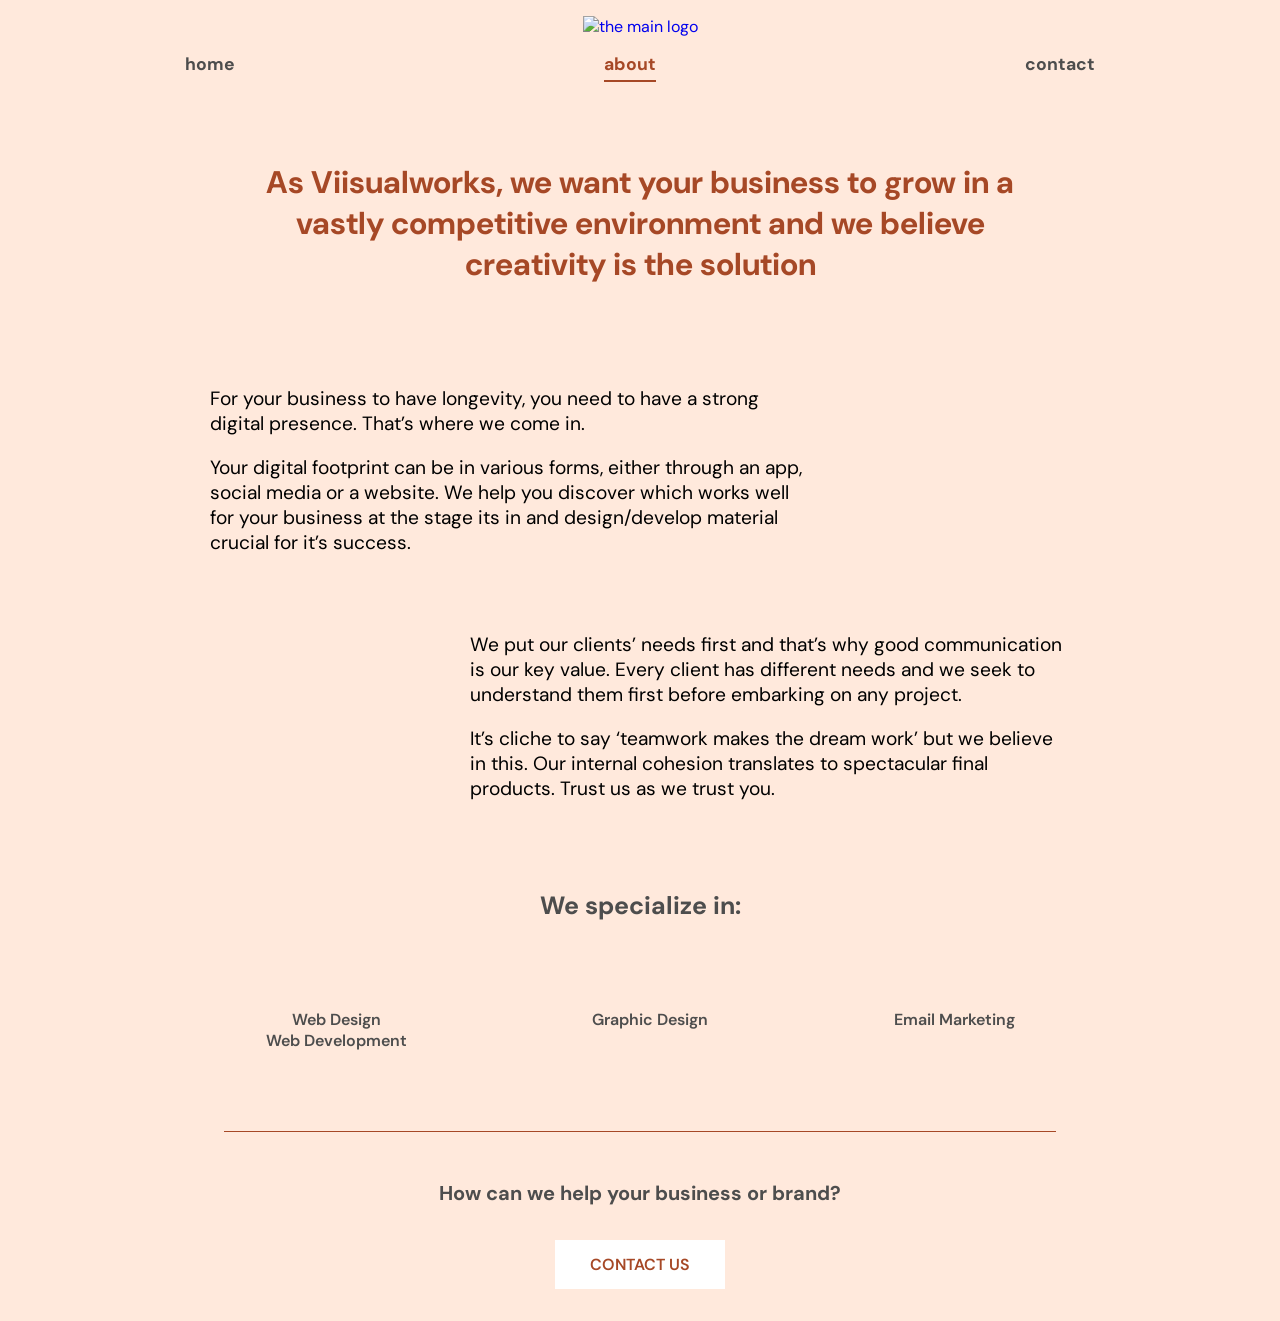
==== about.html @ 86d2685b "make responsive + navbar changes" ====
<!doctype html>
<html lang="en">

<head>
    <meta charset="utf-8">
    <meta name="viewport" content="width=device-width, initial-scale=1">
    <link rel="stylesheet" href="./styles.css">
    <link href="https://fonts.googleapis.com/css2?family=DM+Sans:wght@400;500;700&display=swap" rel="stylesheet">
    <link rel="apple-touch-icon" sizes="180x180" href="./assets/apple-touch-icon.png">
    <link rel="icon" type="image/png" sizes="32x32" href="./assets/favicon-32x32.png">
    <link rel="icon" type="image/png" sizes="16x16" href="./assets/favicon-16x16.png">
    <meta name="theme-color" content="#ffffff">
    <title> About:: Viisualworks </title>
</head>

<body class="about-page">
    <header>
        <a href="/"><img src="./assets/logo.svg" alt="the main logo" class="main-logo"></a>
        <div class="menu-links">
            <a href="/">home</a>
            <a href="./about" class="active">about</a>
            <a href="./contact">contact</a>
        </div>
    </header>

    <div class="about-section">
        <h3 class="our-belief">
            As Viisualworks, we want your business to grow in a vastly competitive environment and we believe creativity
            is
            the solution
        </h3>

        <div class="about-desc-1">
            <div>
                <p>For your business to have longevity, you need to have a strong digital presence. That’s where we come
                    in.
                </p>
                <p>Your digital footprint can be in various forms, either through an app, social media or a website. We
                    help
                    you discover which works well for your business at the stage its in and design/develop material
                    crucial
                    for it’s success.
                </p>
            </div>
            <div>
                <img src="./assets/illustration-1.png" alt="" class="">
            </div>
        </div>

        <div class="about-desc-2">
            <div>
                <img src="./assets/illustration-2.png" alt="" class="">
            </div>
            <div>
                <p>We put our clients’ needs first and that’s why good communication is our key value. Every client has
                    different needs and we seek to understand them first before embarking on any project.
                </p>
                <p>It’s cliche to say ‘teamwork makes the dream work’ but we believe in this. Our internal cohesion
                    translates to spectacular final products. Trust us as we trust you.
                </p>
            </div>
        </div>

        <div class="services">
            <h4> We specialize in: </h4>
            <div>
                <div class="icons">
                    <img src="./assets/web-dev.svg" alt="">
                    <p> Web Design <br> Web Development </p>
                </div>
                <div class="icons">
                    <img src="./assets/graphic-design.svg" alt="">
                    <p> Graphic Design </p>
                </div>
                <div class="icons">
                    <img src="./assets/mail-icon.svg" alt="">
                    <p> Email Marketing </p>
                </div>
            </div>
        </div>
    </div>

    <div class="main-separator"></div>

    <div class="help">
        <h5> How can we help your business or brand? </h5>
        <a href="./contact"> CONTACT US </a>
    </div>

    <script src="./scripts.js"></script>
</body>

</html>
---- styles.css ----
:root {
    --dark-grey: #4d4d4d;
    --cream: #FFE9DC;
    --brown: #A64826;
    --orange: #cd7a11;
}

html {
    font-size: 100%;
    /*16px*/
    margin: 0;
    font-family: 'DM Sans', sans-serif;
}

body {
    background-color: var(--cream);
    margin: 1em 0;
}

h1 {
    margin-top: 0;
    font-size: 3.052rem;
}

h2 {
    font-size: 2.441rem;
}

h3 {
    font-size: 1.953rem;
}

h4 {
    font-size: 1.563rem;
}

h5 {
    font-size: 1.25rem;
}

a,
a:hover {
    text-decoration: none;
}


header {
    text-align: center;
}

img.main-logo {
    width: 60px;
}

.menu-links {
    margin: 1em 0;
    display: flex;
    flex-direction: row;
    justify-content: space-around;
}

.menu-links a {
    text-decoration: none;
    color: var(--dark-grey);
    font-weight: bold;
    font-size: 1.1rem;
    padding-bottom: 5px;
    transition: 300ms;
}

.menu-links a:hover {
    color: var(--brown);
}

.menu-links a.active {
    color: var(--brown);
    border-bottom: 2px solid;
}

.home-section,
.about-section {
    margin: 5em 5em 4em 5em;
}

.brief-info {
    max-width: 850px;
}

.brief-info h1,
.projects h3 {
    margin-bottom: .7em;
    color: var(--brown);
    letter-spacing: -1px;
}

.brief-info p {
    font-size: 1.2em;
}

.thumbnails {
    display: grid;
    grid-template-columns: 1fr 1fr;
    gap: 3em 5em;
}

.thumbnails a {
    display: inline-block;
}

.thumbnails div {
    position: relative;
    overflow: hidden;
}

.thumbnails img {
    -webkit-transform: scale(1);
    transform: scale(1);
    -webkit-transition: .3s ease-in-out;
    transition: .3s ease-in-out;
    width: 100%;
}

.thumbnails img:hover {
    -webkit-transform: scale(1.1);
    transform: scale(1.1);
}

.thumbnails p {
    position: absolute;
    margin: 0;
    bottom: 20px;
    left: 20px;
    color: #fff;
}

/* ABOUT PAGE */
h3.our-belief,
h3.reach-out {
    max-width: 800px;
    margin: 2em auto;
    text-align: center;
    color: var(--brown);
}

.about-desc-1 {
    display: flex;
    flex-wrap: wrap-reverse;
    align-items: center;
    font-size: 1.2em;
}

.about-desc-1>div,
.about-desc-2>div {
    max-width: 600px;
    margin: 0 auto;
    padding: 1em 0;
}

.about-desc-1 img {
    width: 100%;
}

.about-desc-2 {
    display: flex;
    flex-wrap: wrap;
    align-items: center;
    font-size: 1.2em;
}

.services h4 {
    text-align: center;
    color: var(--dark-grey);
    margin: 2em 0;
}

.services>div {
    display: flex;
    justify-content: space-evenly;
    text-align: center;
}

.icons p {
    font-weight: 600;
    color: var(--dark-grey);
}

/* CASE STUDY PAGE */
.project-header {
    position: relative;
    text-align: center;
    margin: 4em 0;
}

.project-hero {
    width: 100%;
    min-height: 400px;
    object-fit: cover;
    transition: .3s ease-in-out;
}

.project-hero:hover {
    filter: brightness(.8);
}

.project-header h3 {
    position: absolute;
    top: 50%;
    right: 50%;
    transform: translate(50%, -50%);
    color: #fff;
    margin: 0;
    display: flex;
    align-items: center;
    line-height: 1.1;
}

.arrow-link {
    height: 30px;
    margin-left: 15px;
}

.project-leads {
    display: flex;
    margin: 0 2em;
}

#zordfiles-leads {
    justify-content: flex-start;
}

.project-leads>div {
    margin-right: 5em;
}

.project-leads p {
    font-weight: bold;
}

.project-leads>div>p:first-child {
    margin-bottom: 0.5em;
}

.project-leads>div p:last-child {
    color: var(--orange);
    margin-top: 0;
}

.project-leads>div a {
    display: inline;
    color: var(--orange);
    font-weight: bold;
    border-bottom: 3px solid;
    line-height: 1.5;
}

.project-brief,
.project-approach,
.graphic-services {
    max-width: 900px;
    margin: 2em;
}

.project-brief h3::after,
.project-approach h3::after,
.graphic-services h3::after {
    content: "";
    display: block;
    width: 70px;
    padding-top: 5px;
    border-bottom: 3px solid #000;
}

.project-brief p,
.project-approach p,
.graphic-services p {
    color: var(--brown);
    font-weight: 500;
}

.site-screenshots {
    display: flex;
    flex-wrap: wrap;
    justify-content: space-around;
}

.site-screenshots img {
    width: 100%;
    object-fit: contain;
    margin: 2em 0;
}

.mobile-mockups {
    text-align: center;
    margin: 5em auto;
    max-width: 800px;
}

.mobile-mockups img {
    width: 100%;
    object-fit: contain;
}

a.behance-link {
    color: var(--orange);
    border-bottom: 3px solid;
}

.ffa-graphics {
    margin: 2em 2em 4em;
}

.ffa-graphics .grid-sizer,
.ffa-graphics .grid-item {
    width: 31%;
}

.grid-item {
    margin-bottom: 10px;
}

.ffa-graphics img {
    display: block;
    width: 100%;
}

.vbox-child img {
    max-height: 600px;
}

/* CONTACT PAGE */
p.collab-call {
    text-align: center;
    margin-top: -2em;
    font-weight: 500;
    font-size: 1.2rem;
    color: var(--dark-grey);
}

.contact-block {
    display: grid;
    grid-template-columns: repeat(auto-fit, minmax(300px, 1fr));
    margin: 3em;
    align-items: center;
}

.contact-block>img {
    place-self: center;
    max-width: 100%;
}

.contact-block>div img {
    float: left;
}

.contact-details>div {
    margin: 3em 0;
}

.contact-details p {
    margin: 0.5em 1em;
    display: inline-block;
    font-weight: bold;
    color: #a64826;
    font-size: 1.2em;
}

.contact-block>div a {
    display: inline-block;
    margin: 0 1.3em;
    text-decoration: none;
    color: var(--brown);
    font-weight: 600;
    font-size: 1.2em;
    border-bottom: 2px solid #C97D61;
    padding-bottom: 0.3em;
}

/* FOOTER */
.main-separator {
    width: 65%;
    margin: 3em auto;
    height: 1px;
    background-color: var(--brown);
}

.help {
    margin-bottom: 2em;
}

.help a {
    text-align: center;
    display: block;
    text-decoration: none;
    color: var(--brown);
    background-color: #fff;
    width: 170px;
    padding: 14px 0;
    margin: 0 auto;
    font-weight: 600;
}

.help h5 {
    text-align: center;
    color: var(--dark-grey);
}

/* 
  ##Device = Laptops, Desktops
*/

@media (min-width: 1025px) {
    .thumbnails p {
        font-size: 1.2em;
    }
}

/* 
  ##Device = Tablets, Ipads (portrait)
  ##Screen = B/w 768px to 1024px
*/

@media (min-width: 768px) and (max-width: 1024px) {

    .home-section,
    .about-section {
        margin: 5em 2em 4em 2em;
    }

    .thumbnails {
        gap: 2em 2em;
    }

    .about-desc-1>div,
    .about-desc-2>div {
        max-width: 100%;
    }

    .contact-block {
        justify-items: center;
    }
}

/* 
  ##Device = Most of the Smartphones Mobiles (Portrait)
  ##Screen = B/w 320px to 479px
*/

@media (min-width: 320px) and (max-width: 480px) {

    p {
        font-size: 1em !important;
    }

    .home-section,
    .about-section {
        margin: 3em 1em 3em 1em;
    }

    .thumbnails {
        grid-template-columns: 1fr;
        gap: 2em 2em;
    }

    .project-leads {
        overflow: scroll;
        justify-content: space-between;
    }

    .project-leads>div {
        margin-right: 2em;
    }

    .project-leads>div>p:first-child {
        height: 3em;
    }

    .project-header h3{
        font-size: 1.5em;
    }

    .arrow-link {
        height: 22px;
    }
}
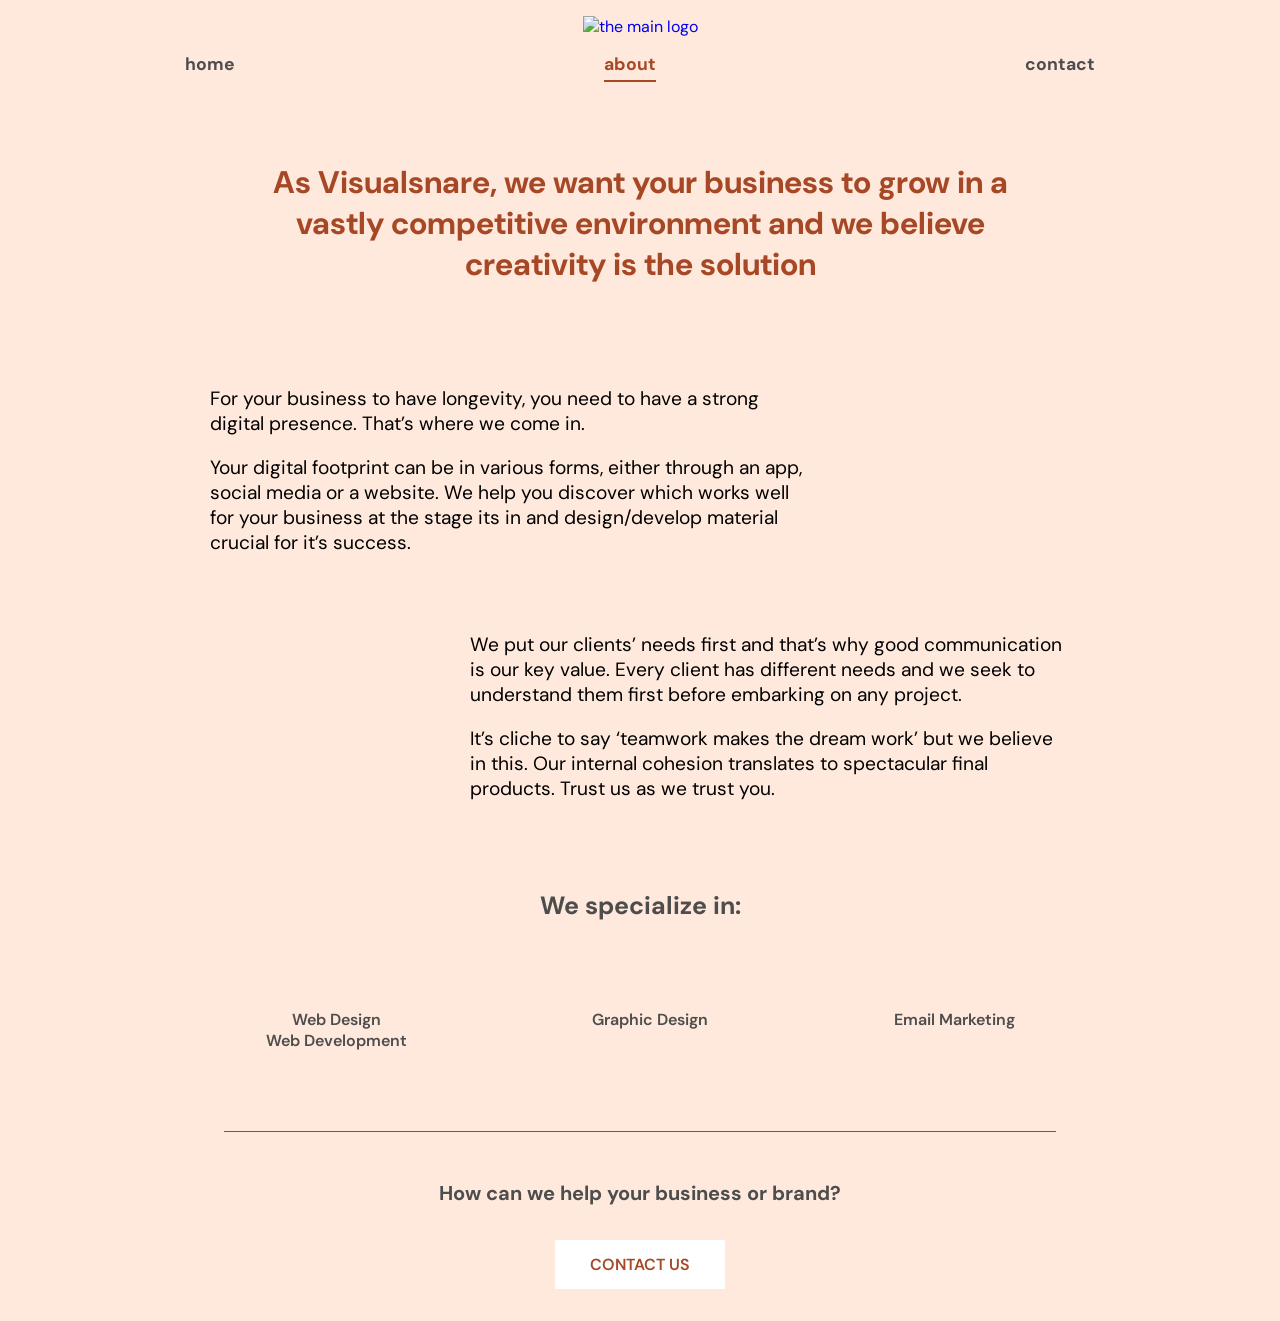
==== commit d7a23f8b: "change business name to visualsnare" ====
--- a/about.html
+++ b/about.html
@@ -10,7 +10,7 @@
     <link rel="icon" type="image/png" sizes="32x32" href="./assets/favicon-32x32.png">
     <link rel="icon" type="image/png" sizes="16x16" href="./assets/favicon-16x16.png">
     <meta name="theme-color" content="#ffffff">
-    <title> About:: Viisualworks </title>
+    <title> About:: Visualsnare </title>
 </head>
 
 <body class="about-page">
@@ -25,7 +25,7 @@
 
     <div class="about-section">
         <h3 class="our-belief">
-            As Viisualworks, we want your business to grow in a vastly competitive environment and we believe creativity
+            As Visualsnare, we want your business to grow in a vastly competitive environment and we believe creativity
             is
             the solution
         </h3>
